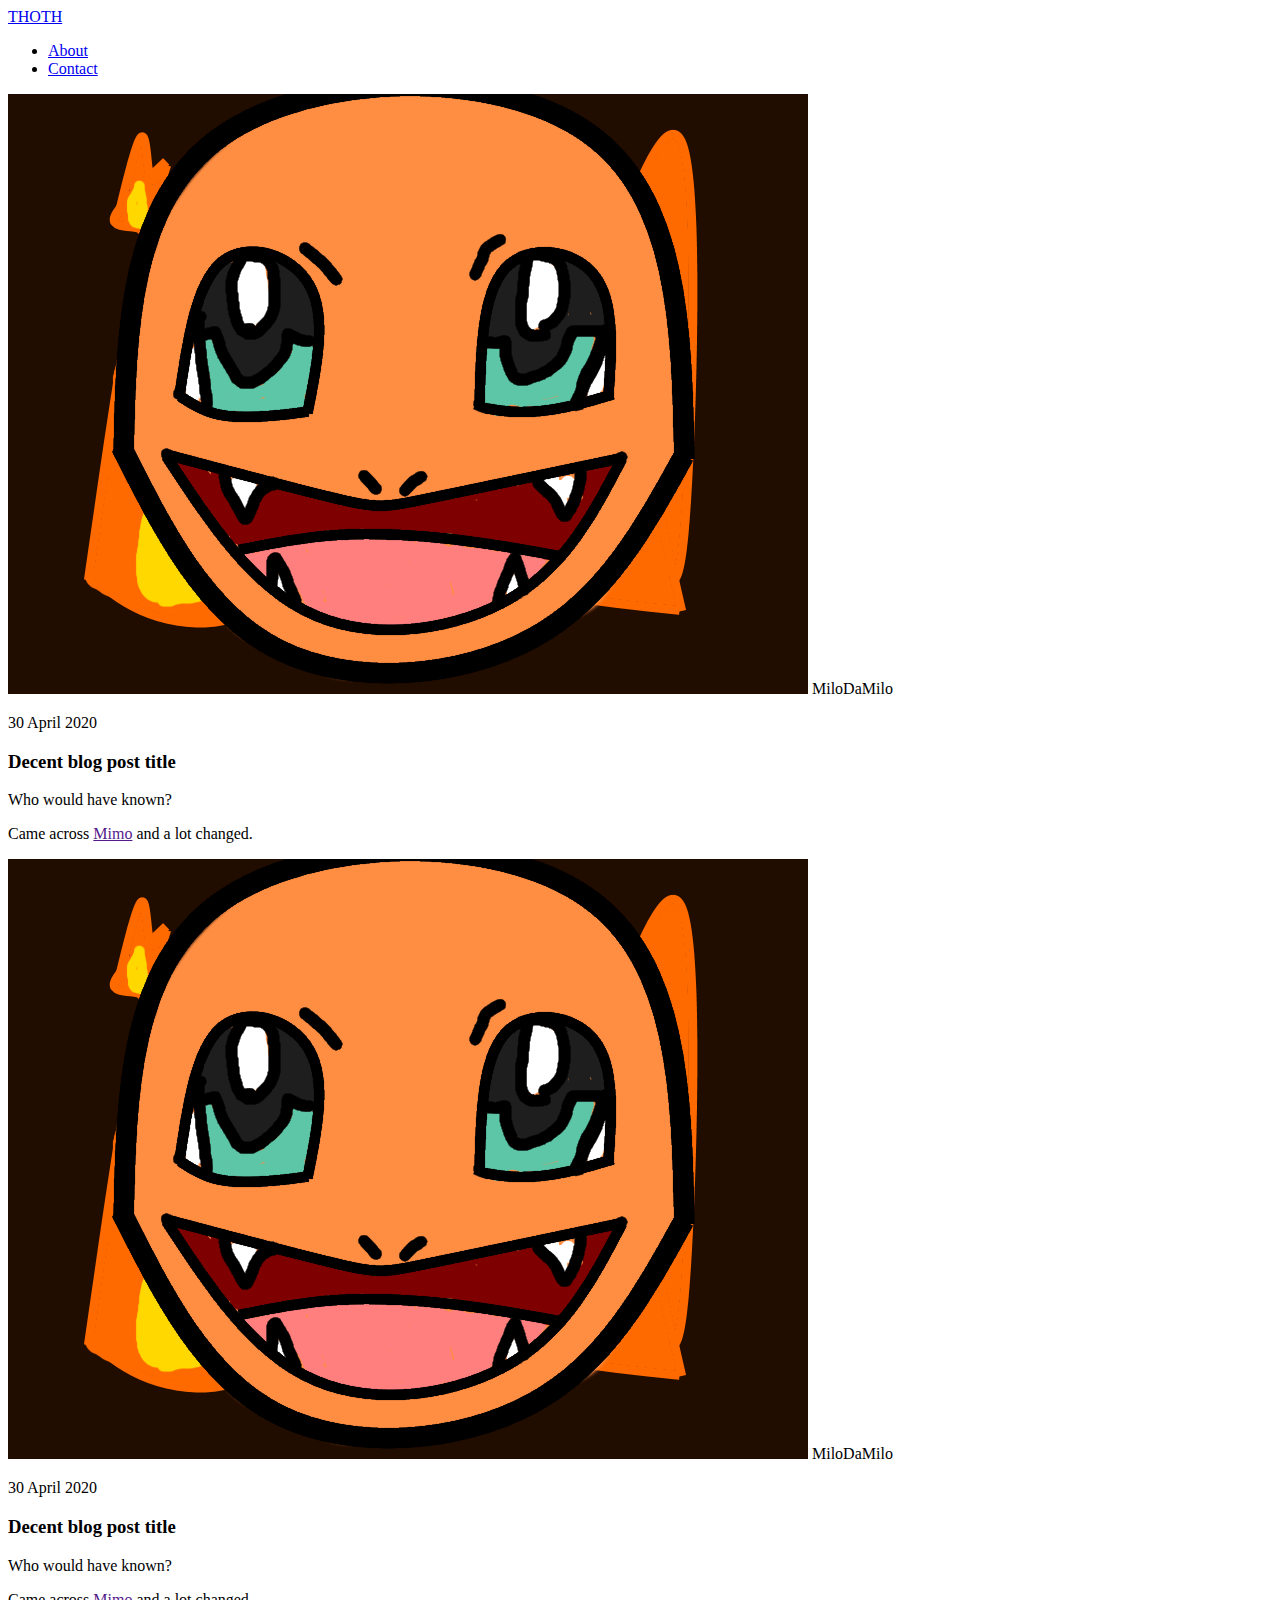
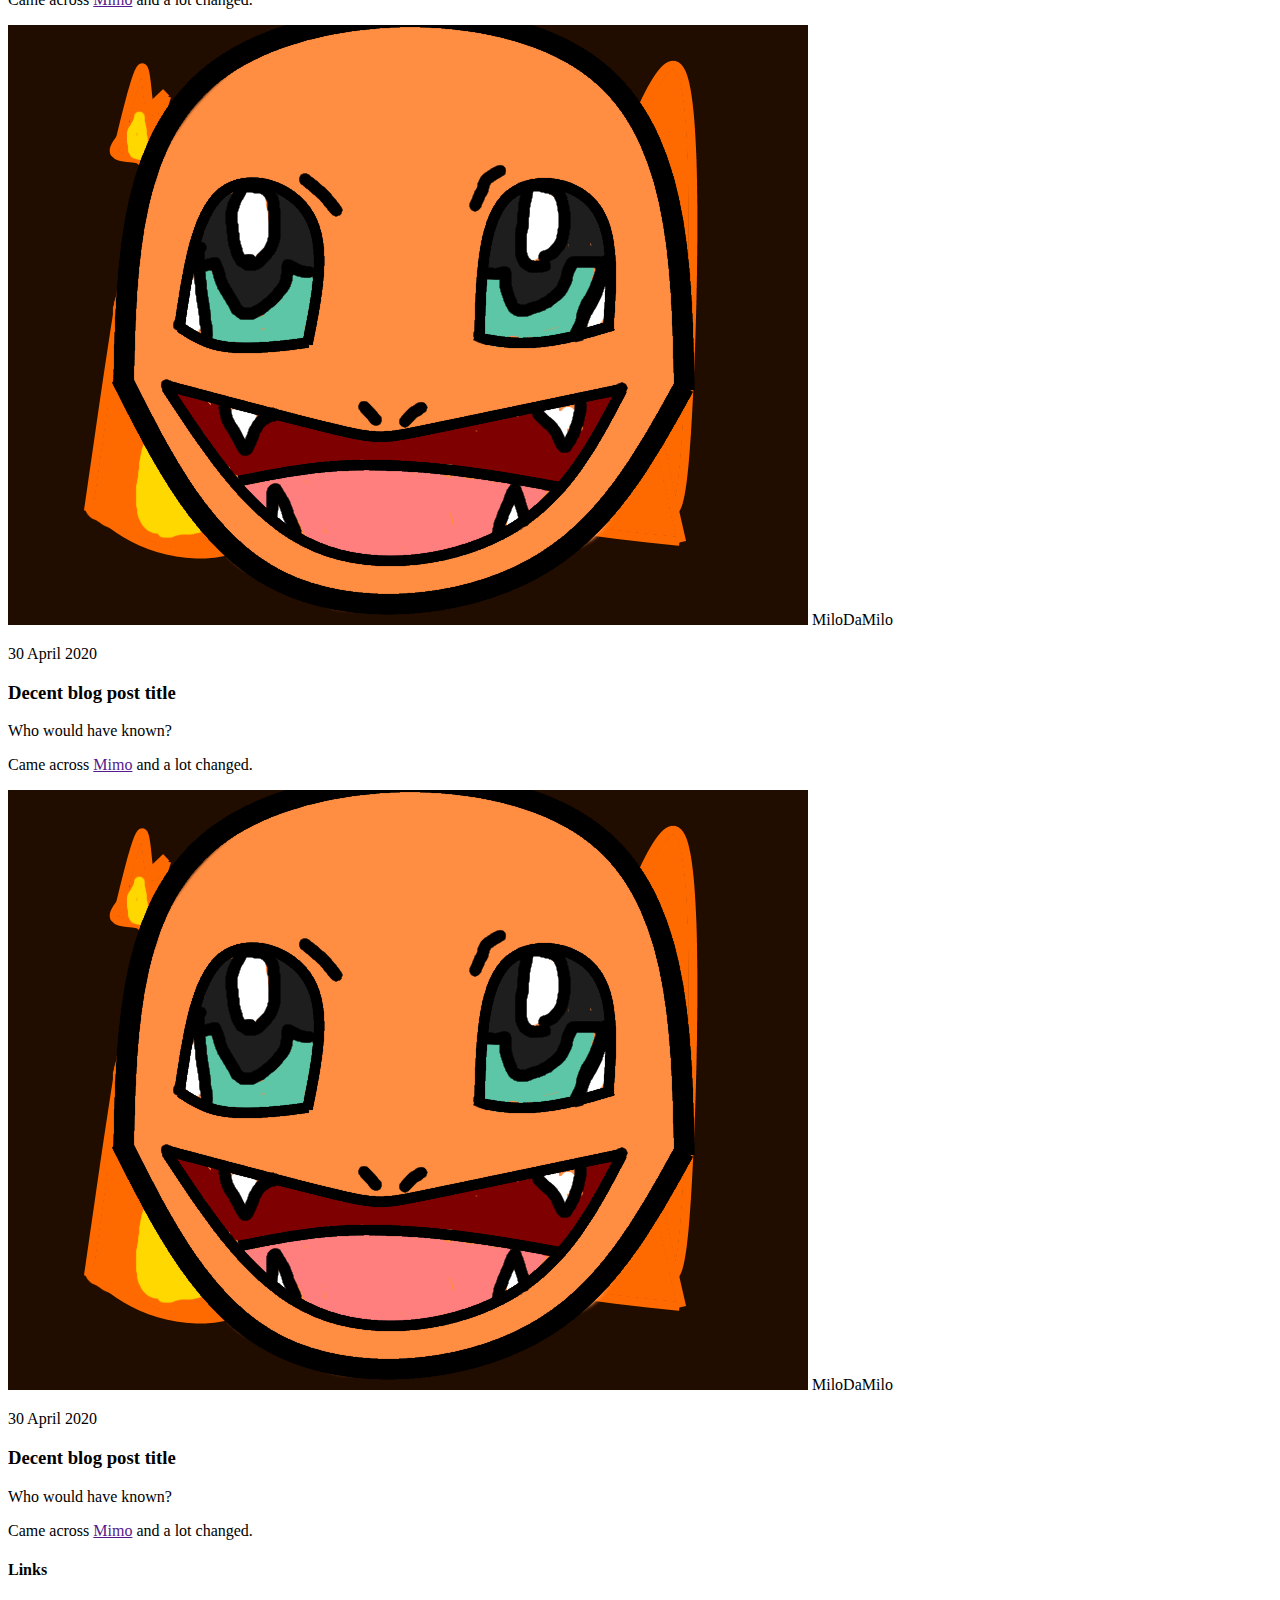
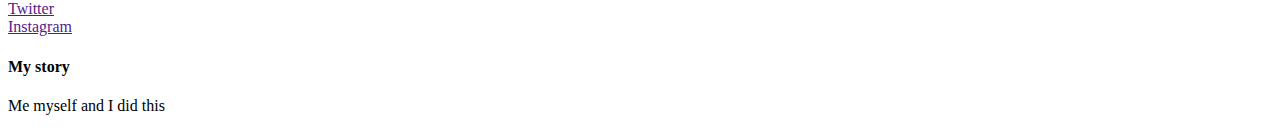
==== index.html @ 540b5065 "Add files via upload" ====
<!doctype html>
<html>
  
<head>
  
 <title>Website</title>
 
 <link rel="stylesheet" href="style.css">
 
</head>

<body>
  
  <div id="header">
    <div class="container">
      <a id="linktomain" href="index.html">THOTH</a>
      <ul id="header-navbar">
        <li><a href="about.html">About</a></li>
        <li><a href="contact.html">Contact</a></li>
      </ul>
    </div>
  </div>
  
  
  <div id="content">
    
    <div class="post-container">
      
      <div class="post">
        
        <div class="post-author">
          <img src="Images/authorpic.png">
          <span>MiloDaMilo</span>
        </div>

        <p class="post-date">30 April 2020</p>

        <h3 class="post-title">Decent blog post title</h3>

        <div class="post-content">
          <p>Who would have known?</p>
          <p>Came across <a href="">Mimo</a> and a lot changed.</p>
        </div>
      </div>
    </div>
    <div class="post-container">

      <div class="post">

        <div class="post-author">
          <img src="Images/authorpic.png">
          <span>MiloDaMilo</span>
        </div>

        <p class="post-date">30 April 2020</p>

        <h3 class="post-title">Decent blog post title</h3>

        <div class="post-content">
          <p>Who would have known?</p>
          <p>Came across <a href="">Mimo</a> and a lot changed.</p>
        </div>
      </div>
    </div>
    <div class="post-container">

      <div class="post">

        <div class="post-author">
          <img src="Images/authorpic.png">
          <span>MiloDaMilo</span>
        </div>

        <p class="post-date">30 April 2020</p>

        <h3 class="post-title">Decent blog post title</h3>

        <div class="post-content">
          <p>Who would have known?</p>
          <p>Came across <a href="">Mimo</a> and a lot changed.</p>
        </div>
      </div>
    </div>
    <div class="post-container">

      <div class="post">

        <div class="post-author">
          <img src="Images/authorpic.png">
          <span>MiloDaMilo</span>
        </div>

        <p class="post-date">30 April 2020</p>

        <h3 class="post-title">Decent blog post title</h3>

        <div class="post-content">
          <p>Who would have known?</p>
          <p>Came across <a href="">Mimo</a> and a lot changed.</p>
        </div>
      </div>
    </div>










  </div>
  
  
  <div id="footer">
    <div class="container">
      <div class="column">
        <h4>Links</h4>
        <a href="">Twitter</a>
        <br>
        <a href="">Instagram</a>
      </div>
      <div class="column">
        <h4>My story</h4>
        <p>Me myself and I did this</p>
      </div>
    </div>
  </div>
  
  

 <script src="script.js"></script>
 
</body>

</html>
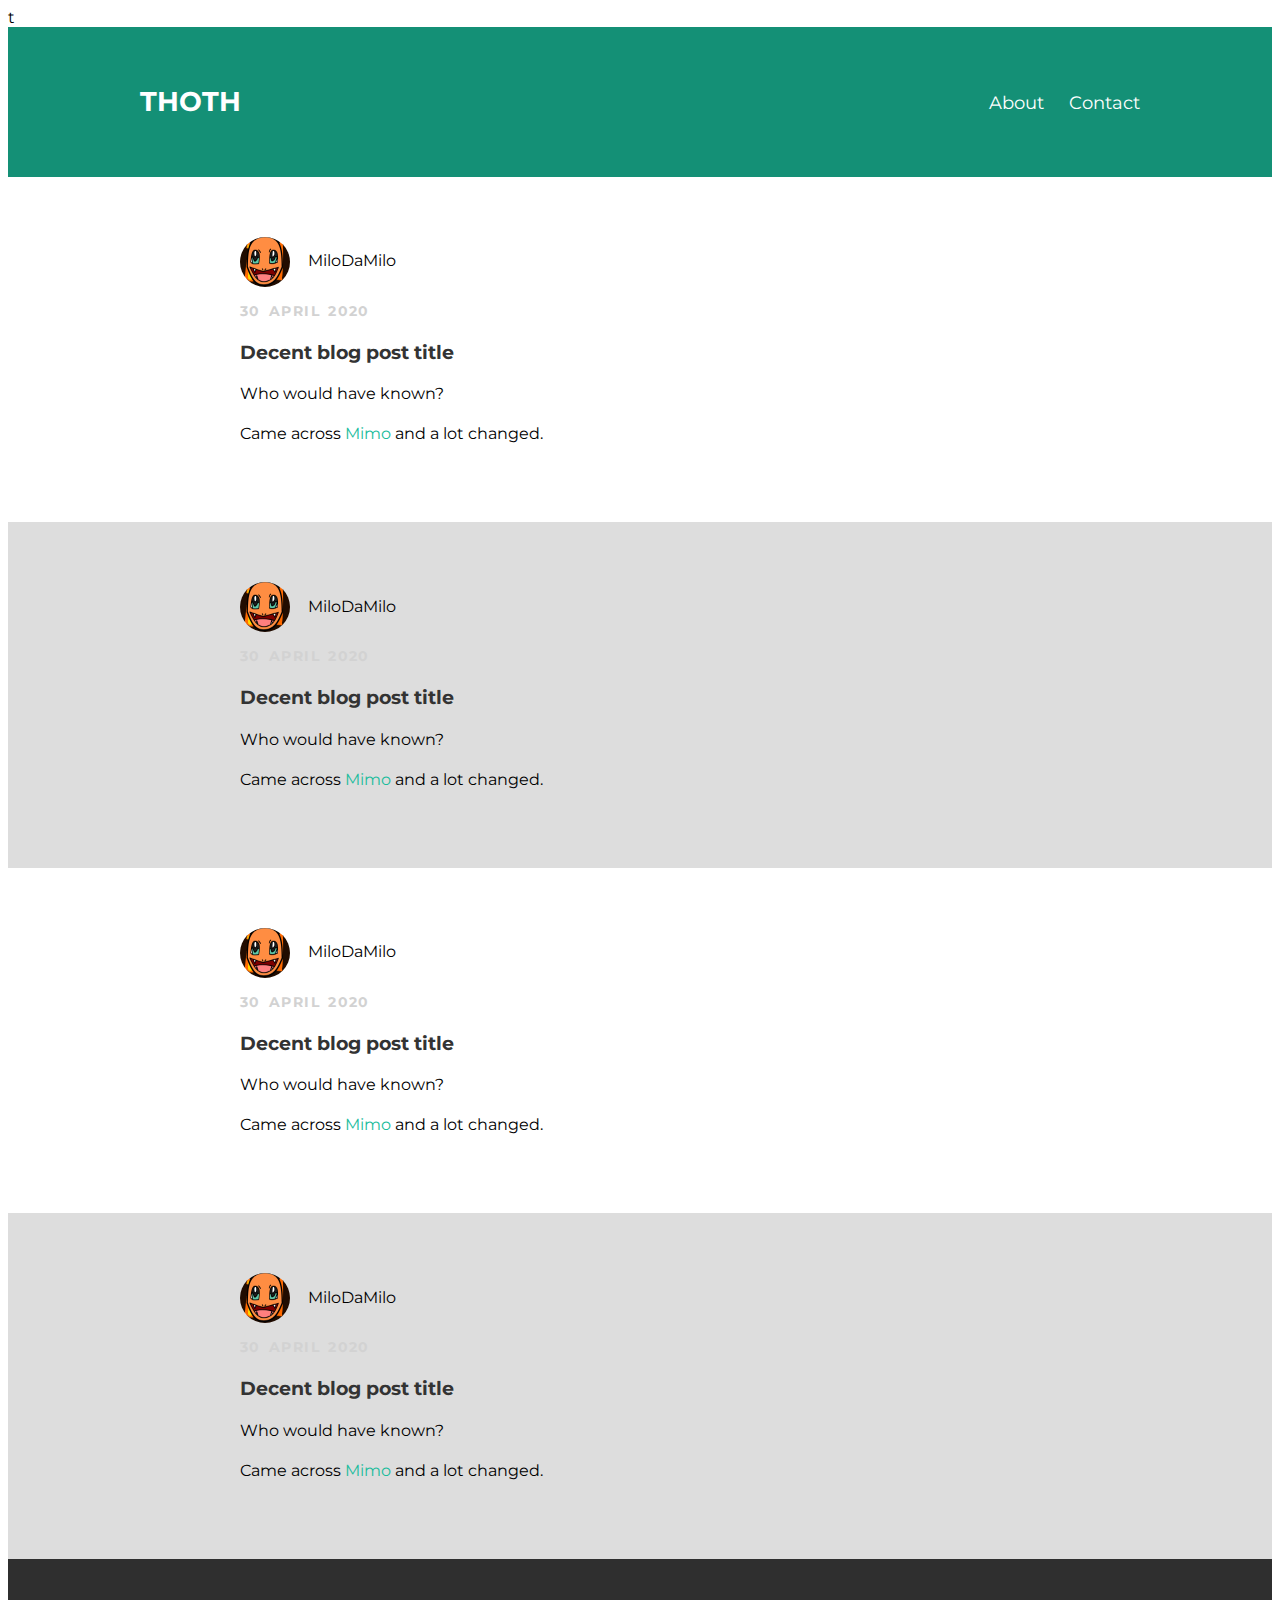
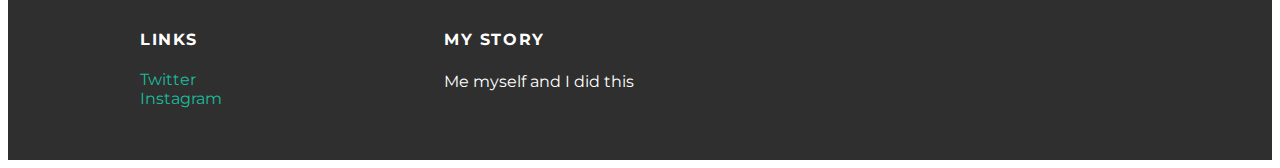
==== commit 301803d8: "Update index.html" ====
--- a/index.html
+++ b/index.html
@@ -1,10 +1,10 @@
-
+t
 <!doctype html>
 <html>
   
 <head>
   
- <title>Website</title>
+ <title>PerfectionDue</title>
  
  <link rel="stylesheet" href="style.css">
  
@@ -135,4 +135,4 @@
  
 </body>
 
-</html>+</html>
--- a/style.css
+++ b/style.css
@@ -0,0 +1,117 @@
+
+
+@import url(http://fonts.googleapis.com/css?family=Montserrat:400,700);
+
+
+body {
+  font-family: 'Montserrat', sans-serif;
+}
+
+.about {
+  text-align: center;
+}
+
+.container {
+  max-width: 1000px;
+  margin: 0 auto;
+}
+
+#header {
+  background-color: #149076;
+  height: 150px;
+  line-height: 150px;
+}
+
+#header a {
+  color: white;
+  position: relative;
+  vertical-align: middle;
+}
+
+#linktomain {
+  font-size: 27px;
+  font-weight: bold;
+  display: block;
+  float: left;
+}
+
+#header-navbar {
+  font-size: 18px;
+  display: block;
+  float: right;
+  margin-top: 0;
+}
+
+#header-navbar li {
+  display: inline;
+  padding-left: 20px;
+}
+
+#footer {
+  background-color: #2f2f2f;
+  padding: 50px 0;
+}
+
+.column {
+  min-width: 300px;
+  display: inline-block;
+  vertical-align: top;
+}
+
+#footer h4 {
+  color: white;
+  text-transform: uppercase;
+  letter-spacing: 0.1em;
+}
+
+#footer p {
+  color: white;
+}
+
+a {
+  color: #1abc9c;
+  text-decoration: none;
+}
+
+a:hover {
+  color: #F6A623;
+}
+
+.post, .about {
+  max-width: 800px;
+  margin: 0 auto;
+  padding: 60px 0;
+}
+
+.post-author span {
+  margin-left: 14px;
+}
+
+.post-author img,.about img {
+  height: 50px;
+  width: 50px;
+  border-radius: 50%;
+  vertical-align: middle;
+}
+
+.post-date {
+  color: #D2D2D2;
+
+  font-size: 14px;
+  font-weight: bold;
+
+  text-transform: uppercase;
+  letter-spacing: 0.1em;
+  word-spacing: 0.2em;
+}
+
+h1, h2, h3, h4 {
+  color: #333333;
+}
+ p {
+   line-height: 1.5;
+ }
+
+.post-container:nth-child(2n){
+  background-color: #dddddd;
+}